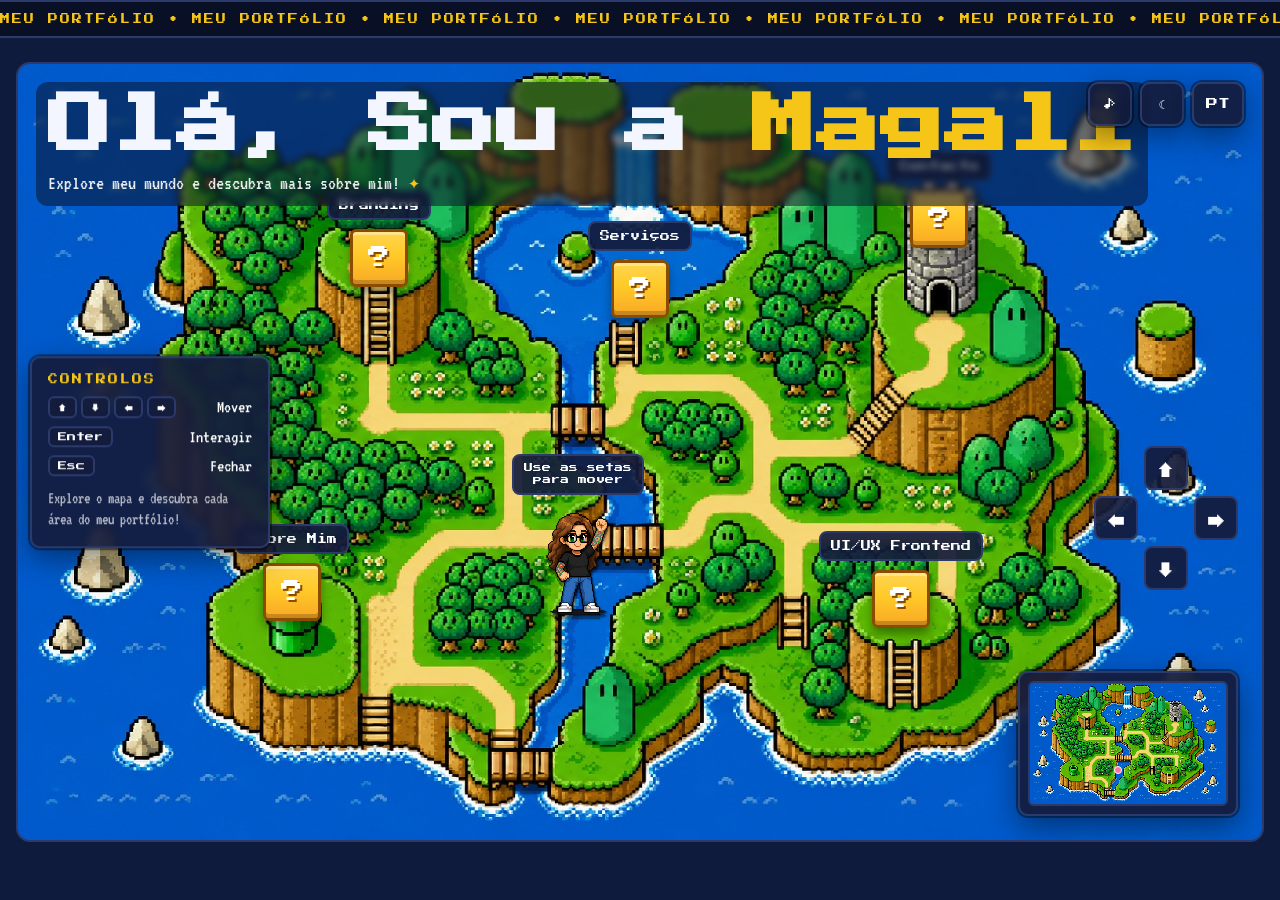
==== index.html @ 457bd168 "edições aula dia 21/07" ====
<!doctype html>
<html lang="pt">

<head>
    <meta charset="utf-8">
    <meta name="viewport" content="width=device-width, initial-scale=1">
    <title>Magali Barradas — Portfólio Criativo</title>
    <link rel="preconnect" href="https://fonts.googleapis.com">
    <link rel="preconnect" href="https://fonts.gstatic.com" crossorigin>
    <link href="https://fonts.googleapis.com/css2?family=Press+Start+2P&family=VT323&display=swap" rel="stylesheet">
    <link rel="stylesheet" href="./css/style.css">
    <link rel="stylesheet" href="https://cdnjs.cloudflare.com/ajax/libs/font-awesome/6.7.2/css/all.min.css">
    <meta name="theme-color" content="#0e1a2b">
</head>

<body>

    <div id="aboutContent" hidden>
        <div class="about-card">
            <div class="about-header">
                <h2>Magali Barradas</h2>
                <p class="job">Designer Gráfico • Branding • UI/UX • Frontend</p>
                <p class="desc">
                    Transformo ideias em experiências visuais memoráveis,
                    criando marcas e interfaces modernas com foco na experiência do utilizador.
                </p>
            </div>

            <div class="about-columns">
                <div class="about-box">
                    <h3>⭐ Skills</h3>
                    <ul>
                        <li>🎨 Branding</li>
                        <li>💻 UI/UX Design</li>
                        <li>⚡ HTML &amp; CSS</li>
                        <li>🟨 JavaScript</li>
                        <li>🎯 Figma</li>
                        <li>🖌 Illustrator</li>
                    </ul>
                </div>

                <div class="about-box">
                    <h3>📍 Contacto</h3>
                    <p>✉ magalicsbarradas@gmail.com</p>
                    <p>📍 Porto • Portugal</p>

                    <a class="panel cv" href="./download/CV MAGALI BARRADAS DESIGN FRONTEND.pdf" download>
                        ⬇ DOWNLOAD CV
                    </a>
                </div>
            </div>

            <div class="socials">
                <a class="panel" href="https://www.behance.net/magalibarradas1" target="_blank"><i
                        class="fa-brands fa-behance"></i></a>
                <a class="panel" href="https://www.instagram.com/rotulocriativo" target="_blank"><i
                        class="fa-brands fa-instagram"></i></a>
                <a class="panel" href="https://www.linkedin.com/in/magalibarradas/" target="_blank"><i
                        class="fa-brands fa-linkedin-in"></i></a>
                <a class="panel" href="https://github.com/MagaliBarradas" target="_blank"><i
                        class="fa-brands fa-github"></i></a>
            </div>

            <p class="about-quote">
                "Cada projeto é uma nova fase. O objetivo é sempre criar uma experiência memorável."
            </p>
        </div>
    </div>

    <div class="marquee">
        <div class="marquee-track" id="marquee"></div>
    </div>

    <main class="stage">
        <div class="map" id="map">

            <header class="greeting">
                <h1>Olá, Sou a <span class="accent">Magali</span></h1>
                <p>Explore meu mundo e descubra mais sobre mim! <span class="accent">✦</span></p>
            </header>

            <div class="top-buttons">
                <button class="panel btn-icon">♪</button>
                <button class="panel btn-icon" id="themeBtn">☾</button>
                <button class="panel btn-icon">PT</button>
            </div>

            <aside class="panel controls">
                <div class="label">CONTROLOS</div>

                <div class="row">
                    <div class="keys">
                        <span class="key">🡅</span>
                        <span class="key">🡇</span>
                        <span class="key">🡄</span>
                        <span class="key">🡆</span>
                    </div>
                    <span>Mover</span>
                </div>

                <div class="row">
                    <div class="keys"><span class="key">Enter</span></div>
                    <span>Interagir</span>
                </div>

                <div class="row">
                    <div class="keys"><span class="key">Esc</span></div>
                    <span>Fechar</span>
                </div>

                <p class="hint">Explore o mapa e descubra cada área do meu portfólio!</p>
            </aside>

            <button class="coin" data-id="sobre" style="left:22%;top:68%">
                <span class="bubble">Sobre Mim</span>
            </button>

            <button class="coin" data-id="ux" style="left:71%;top:69%">
                <span class="bubble">UI/UX Frontend</span>
            </button>

            <button class="coin" data-id="branding" style="left:29%;top:25%">
                <span class="bubble">Branding</span>
            </button>

            <button class="coin" data-id="contacto" style="left:74%;top:20%">
                <span class="bubble">Contacto</span>
            </button>

            <button class="coin coin-services" data-id="servicos" style="left:50%;top:29%">
                <span class="bubble">Serviços</span>
            </button>

            <div class="character" id="char" style="left:45%;top:72%">
                <div class="bubble hint-bubble" id="hintBubble"> Use as setas<br>para mover
                </div>
                <div class="sprite"></div>
            </div>

            <div class="panel minimap">
                <div class="mini-inner">
                    <div class="mini-dot" id="miniDot"></div>
                </div>
            </div>

            <div class="dpad">
                <button data-dir="up">🡅</button>
                <button data-dir="left">🡄</button>
                <button data-dir="right">🡆</button>
                <button data-dir="down">🡇</button>
            </div>

        </div>
    </main>

    <div class="modal" id="modal" hidden>
        <div class="panel modal-card">
            <div class="modal-head">
                <h2 id="modalTitle"></h2>
                <button id="modalClose">ESC ✕</button>
            </div>
            <div id="modalBody"></div>
        </div>
    </div>

    <script src="./Javascript/script.js" defer></script>
    <script src="./Javascript/orientation.js" defer></script>

</body>

</html>
---- css/style.css ----
:root {
    --bg: #0f1b3d;
    --panel: rgba(20, 28, 60, .92);
    --border: #2b3a6b;
    --text: #f4f6ff;
    --accent: #f5c518;
    --pink: #ff6ea6;
}

body.dark-mode {
    --bg: #060b16;
    --panel: rgba(7, 12, 28, .94);
    --border: #425fb4;
    --text: #fff;
    --accent: #ffd84f;
    --pink: #ff79b0;
}

* {
    box-sizing: border-box;
    margin: 0;
    padding: 0;
}

html,
body {
    overflow-x: hidden;
    background: var(--bg);
    color: var(--text);
    font-family: "VT323", monospace;
    font-size: 18px;
    image-rendering: pixelated;
}

h1,
h2,
h3,
.label,
.key,
.btn-icon,
.coin .bubble,
.hint-bubble,
.dpad button,
.cv,
.modal-head button,
.socials a {
    font-family: "Press Start 2P", monospace;
}

.accent {
    color: var(--accent);
}

/* Elementos partilhados */
.panel {
    border: 2px solid var(--border);
    border-radius: 10px;
    background: var(--panel);
    box-shadow: 0 0 0 2px rgba(0, 0, 0, .4), 0 10px 30px rgba(0, 0, 0, .45);
    backdrop-filter: blur(4px);
}

.marquee {
    overflow: hidden;
    padding: 8px 0;
    border-top: 2px solid var(--border);
    border-bottom: 2px solid var(--border);
    background: rgba(0, 0, 0, .4);
}

.marquee-track {
    display: inline-block;
    color: var(--accent);
    font-family: "Press Start 2P", monospace;
    font-size: 10px;
    letter-spacing: .2em;
    white-space: nowrap;
    animation: marquee 40s linear infinite;
}

@keyframes marquee {
    to { transform: translateX(-50%); }
}

/* Mapa */
.stage {
    max-width: 1600px;
    margin: 24px auto;
    padding: 0 16px;
}

.map {
    position: relative;
    width: 100%;
    overflow: hidden;
    aspect-ratio: 16 / 10;
    border: 2px solid var(--border);
    border-radius: 14px;
    background: #1a3a1a url("../imagens/mapa1.jpg") center / cover no-repeat;
    touch-action: none;
}

.greeting {
    position: absolute;
    top: 18px;
    left: 18px;
    z-index: 5;
    padding: 12px;
    border-radius: 12px;
    background: rgba(12, 20, 45, .55);
    backdrop-filter: blur(3px);
}

.greeting p {
    margin-top: 12px;
    color: rgba(255, 255, 255, .9);
    font-size: 20px;
}

.top-buttons {
    position: absolute;
    top: 18px;
    right: 18px;
    z-index: 6;
    display: flex;
    gap: 8px;
}

.btn-icon {
    min-width: 44px;
    height: 44px;
    padding: 0 12px;
    border: 2px solid var(--border);
    border-radius: 10px;
    background: var(--panel);
    color: #fff;
    font-size: 12px;
    cursor: pointer;
}

.btn-icon:hover {
    color: var(--accent);
}

/* Painel de controlos */
.controls {
    position: absolute;
    top: 50%;
    left: 12px;
    z-index: 5;
    display: block;
    width: 240px;
    padding: 16px;
    transform: translateY(-50%);
}

.controls .label {
    margin-bottom: 12px;
    color: var(--accent);
    font-size: 10px;
    letter-spacing: .2em;
}

.controls .row {
    display: flex;
    align-items: center;
    gap: 8px;
    margin-bottom: 8px;
}

.controls .row > span:last-child {
    margin-left: auto;
    color: #fff;
}

.keys {
    display: flex;
    gap: 4px;
}

.key {
    min-width: 24px;
    padding: 4px 8px;
    border: 2px solid var(--border);
    border-radius: 6px;
    background: var(--panel);
    color: #fff;
    font-size: 9px;
    text-align: center;
}

.hint {
    margin-top: 12px;
    color: rgba(255, 255, 255, .7);
    font-size: 16px;
    line-height: 1.3;
}

/* Botões do mapa */
.coin {
    position: absolute;
    width: 58px;
    height: 58px;
    border: 3px solid #8a4d00;
    border-radius: 6px;
    background: linear-gradient(to bottom, #ffd54f 0%, #ffca28 45%, #f9a825 100%);
    box-shadow: inset 0 3px 0 rgba(255, 255, 255, .35),
                inset 0 -4px 0 rgba(0, 0, 0, .2),
                0 6px 10px rgba(0, 0, 0, .35);
    cursor: pointer;
    transform: translate(-50%, -50%);
    animation: float-box 1.5s ease-in-out infinite;
}

.coin::before {
    content: "?";
    position: absolute;
    inset: 0;
    display: flex;
    align-items: center;
    justify-content: center;
    color: #fff;
    font-family: "Press Start 2P", monospace;
    font-size: 22px;
    text-shadow: 2px 2px 0 #8a4d00;
}

.coin .bubble {
    position: absolute;
    bottom: calc(100% + 12px);
    left: 50%;
    z-index: 10;
    padding: 8px 10px;
    border: 2px solid var(--border);
    border-radius: 8px;
    background: var(--panel);
    color: #fff;
    font-size: 10px;
    white-space: nowrap;
    transform: translateX(-50%);
}

@keyframes float-box {
    0%, 100% { transform: translate(-50%, -50%); }
    50% { transform: translate(-50%, -56%); }
}

/* Personagem */
.character {
    position: absolute;
    z-index: 4;
    user-select: none;
    transform: translate(-50%, -100%);
    transition: left .2s ease, top .2s ease;
    touch-action: none;
    -webkit-user-select: none;
}

.sprite {
    width: 120px;
    height: 120px;
    background: url("../imagens/personagem.png") center / contain no-repeat;
    filter: drop-shadow(0 4px 0 rgba(0, 0, 0, .4));
    animation: bob 1.2s ease-in-out infinite;
}

.hint-bubble {
    position: absolute;
    bottom: calc(100% + 8px);
    left: 50%;
    padding: 6px 10px;
    border: 2px solid var(--border);
    border-radius: 8px;
    background: var(--panel);
    color: #fff;
    font-size: 9px;
    line-height: 1.4;
    text-align: center;
    white-space: nowrap;
    transform: translateX(-50%);
}

@keyframes bob {
    0%, 100% { transform: translateY(0); }
    50% { transform: translateY(-4px); }
}

/* Minimapa */
.minimap {
    position: absolute;
    right: 24px;
    bottom: 24px;
    z-index: 5;
    padding: 8px;
}

.mini-inner {
    position: relative;
    width: 200px;
    overflow: hidden;
    aspect-ratio: 16 / 10;
    border: 2px solid var(--border);
    border-radius: 6px;
    background: url("../imagens/mapa1.jpg") center / cover;
}

.mini-dot {
    position: absolute;
    width: 8px;
    height: 8px;
    border: 1px solid #fff;
    border-radius: 50%;
    background: var(--pink);
    transform: translate(-50%, -50%);
}

/* Controlos direcionais */
.dpad {
    position: absolute;
    right: 24px;
    bottom: 250px;
    z-index: 5;
    display: grid;
    grid-template: repeat(3, 44px) / repeat(3, 44px);
    gap: 6px;
}

.dpad button {
    display: flex;
    align-items: center;
    justify-content: center;
    width: 44px;
    height: 44px;
    padding: 0;
    border: 2px solid var(--border);
    border-radius: 8px;
    background: var(--panel);
    color: #fff;
    font-size: 18px;
    line-height: 1;
    cursor: pointer;
}

.dpad button:hover { color: var(--accent); }
.dpad button:active { transform: scale(.95); }
.dpad button[data-dir="up"] { grid-area: 1 / 2; }
.dpad button[data-dir="left"] { grid-area: 2 / 1; }
.dpad button[data-dir="right"] { grid-area: 2 / 3; }
.dpad button[data-dir="down"] { grid-area: 3 / 2; }

/* Modal */
.modal {
    position: fixed;
    inset: 0;
    z-index: 50;
    display: grid;
    place-items: center;
    padding: 16px;
    background: rgba(0, 0, 0, .7);
}

.modal[hidden] {
    display: none;
}

.modal-card {
    width: min(900px, 90vw);
    max-height: 90vh;
    padding: 24px;
    overflow-y: auto;
}

.modal-head {
    display: flex;
    align-items: center;
    justify-content: space-between;
    margin-bottom: 16px;
}

.modal-head h2 {
    color: var(--accent);
    font-size: 14px;
}

.modal-head button {
    border: 0;
    background: none;
    color: rgba(255, 255, 255, .7);
    font-size: 11px;
    cursor: pointer;
}

.modal-head button:hover {
    color: #fff;
}

/* Conteúdo Sobre Mim */
.about-card {
    display: flex;
    flex-direction: column;
    gap: 22px;
}

.about-header {
    text-align: center;
}

.about-header h2 {
    margin-bottom: 20px;
    font-size: 54px;
    line-height: .9;
}

.job {
    margin-bottom: 18px;
    color: var(--accent);
    font-size: 18px;
    letter-spacing: 1px;
}

.desc {
    max-width: 560px;
    margin: 0 auto;
    color: rgba(255, 255, 255, .9);
    font-size: 24px;
    line-height: 1.7;
}

.about-columns {
    display: flex;
    justify-content: center;
    gap: 30px;
    margin: 23px auto;
}

.about-box {
    min-height: 320px;
    padding: 22px;
}

.about-box h3 {
    margin-bottom: 20px;
    color: var(--accent);
}

.about-box ul {
    list-style: none;
}

.about-box li,
.about-box p {
    margin-bottom: 14px;
    font-size: 22px;
}

.cv {
    display: inline-block;
    margin-top: 16px;
    padding: 10px 16px;
    border: 2px solid var(--border);
    border-radius: 10px;
    background: var(--panel);
    color: var(--accent);
    font-size: 10px;
    text-align: center;
    text-decoration: none;
}

.cv:hover { color: #fff; }

.socials {
    display: flex;
    justify-content: center;
    gap: 14px;
    margin: 12px 0;
}

.socials a {
    display: flex;
    align-items: center;
    justify-content: center;
    width: 52px;
    height: 52px;
    color: var(--text);
    font-size: 20px;
    text-decoration: none;
    transition: transform .2s ease;
}

.socials a:hover { transform: translateY(-3px); }

.about-quote {
    max-width: 500px;
    margin: 10px auto 0;
    text-align: center;
}

/* Tablet */
@media (max-width: 1024px) {
    .map { aspect-ratio: 4 / 3; }
    .greeting h1 { font-size: 20px; }
    .greeting p { font-size: 16px; }
    .controls { width: 200px; padding: 12px; }
    .mini-inner { width: 160px; }
}

/* Telemóvel */
@media (max-width: 768px) {
    .map {
        aspect-ratio: 3 / 4;
        border-radius: 8px;
        /* Preserva a proporção da imagem; não estica o mapa. */
        background-position: center;
        background-size: cover;
    }

    .greeting {
        top: 10px;
        right: 150px;
        left: 10px;
    }

    .greeting h1 { font-size: 16px; line-height: 1.3; }
    .greeting p { font-size: 14px; }

    .top-buttons { top: 10px; right: 10px; gap: 6px; }
    .btn-icon { min-width: 40px; height: 40px; padding: 0 8px; font-size: 10px; }

    .minimap { display: none; }

    .controls {
        top: auto;
        bottom: 12px;
        left: 12px;
        z-index: 30;
        display: block;
        width: min(190px, calc(100% - 180px));
        padding: 10px;
        transform: none;
    }

    .controls .label {
        margin-bottom: 8px;
        font-size: 8px;
    }

    .controls .row {
        gap: 5px;
        margin-bottom: 5px;
        font-size: 14px;
    }

    .controls .keys {
        gap: 2px;
    }

    .controls .key {
        min-width: 21px;
        padding: 3px 5px;
        font-size: 7px;
    }

    .controls .hint {
        margin-top: 7px;
        font-size: 12px;
    }

    .dpad {
        position: fixed;
        right: 12px;
        bottom: 12px;
        z-index: 40;
        display: grid;
    }

    .coin {
        width: clamp(34px, 7vw, 44px);
        height: auto;
        aspect-ratio: 1;
        border-width: clamp(2px, .45vw, 3px);
    }

    .coin::before {
        font-size: clamp(14px, 2.8vw, 18px);
    }

    .coin .bubble {
        bottom: calc(100% + clamp(7px, 1.5vw, 10px));
        padding: clamp(4px, .8vw, 6px) clamp(6px, 1.2vw, 8px);
        font-size: clamp(7px, 1.35vw, 9px);
    }

    /* Posições próprias para o enquadramento vertical do telemóvel. */
    .coin[data-id="branding"] {
        top: 28% !important;
        left: 27% !important;
    }

    .coin[data-id="contacto"] {
        top: 28% !important;
        left: 73% !important;
    }

    .coin[data-id="sobre"] {
        top: 68% !important;
        left: 27% !important;
    }

    .coin[data-id="ux"] {
        top: 68% !important;
        left: 73% !important;
    }

    .coin[data-id="servicos"] {
        top: 47% !important;
        left: 50% !important;
    }
    .sprite { width: 72px; height: 72px; }

    .modal-card { width: 94vw; padding: 18px; }
    .about-header h2 { font-size: 28px; line-height: 1.2; }
    .desc { font-size: 20px; }
    .about-columns { flex-direction: column; margin: 12px auto; }
    .about-box { min-height: 0; }
}

@media (max-width: 380px) {
    .greeting h1 { font-size: 14px; }
    .sprite { width: 60px; height: 60px; }

    .controls {
        width: 150px;
    }

    .controls .hint {
        display: none;
    }
}

@media (max-height: 500px) and (orientation: landscape) {
    .map { aspect-ratio: 16 / 9; }

    .controls {
        top: 50%;
        bottom: auto;
        transform: translateY(-50%);
    }
}

/* RESPONSIVO */


/* Reset básico */
*,
*::before,
*::after {
  box-sizing: border-box;
}

html {
  font-size: 100%;
  scroll-behavior: smooth;
}

body {
  margin: 0;
  min-height: 100vh;
  overflow-x: hidden;
  font-family: Arial, sans-serif;
  line-height: 1.5;
}

/* Imagens, vídeos e elementos incorporados */
img,
picture,
video,
canvas,
svg,
iframe {
  display: block;
  max-width: 100%;
  height: auto;
}

/* Container central responsivo */
.container {
  width: min(100% - 2rem, 1200px);
  margin-inline: auto;
}

/* Textos que se adaptam ao tamanho da tela */
h1 {
  font-size: clamp(2rem, 5vw, 4rem);
}

h2 {
  font-size: clamp(1.5rem, 4vw, 2.5rem);
}

p {
  font-size: clamp(1rem, 2vw, 1.125rem);
}

/* Layout flexível */
.flex {
  display: flex;
  flex-wrap: wrap;
  gap: 1rem;
}

.flex > * {
  flex: 1 1 280px;
}

/* Grade responsiva automática */
.grid {
  display: grid;
  grid-template-columns: repeat(auto-fit, minmax(min(280px, 100%), 1fr));
  gap: 1.5rem;
}

/* Formulários */
input,
select,
textarea,
button {
  max-width: 100%;
  font: inherit;
}

input,
select,
textarea {
  width: 100%;
}

/* Tabelas largas */
.table-responsive {
  width: 100%;
  overflow-x: auto;
}

/* Menu */
nav ul {
  display: flex;
  flex-wrap: wrap;
  gap: 1rem;
  margin: 0;
  padding: 0;
  list-style: none;
}

/* Celulares */
@media (max-width: 768px) {
  .container {
    width: min(100% - 1.25rem, 1200px);
  }

  nav ul {
    flex-direction: column;
  }

  .hide-mobile {
    display: none !important;
  }
}

/* Deve permanecer no fim: evita que o bloco responsivo genérico altere a Home. */
body {
  font-family: "VT323", monospace;
  line-height: normal;
}

h1,
h2,
h3,
.label,
.key,
.btn-icon,
.coin .bubble,
.hint-bubble,
.dpad button,
.cv,
.modal-head button,
.socials a {
  font-family: "Press Start 2P", monospace;
}

@media (max-width: 768px) {
  .stage {
    width: 100%;
    margin: 14px auto 24px;
    padding: 0 10px;
  }

  .greeting h1 { font-size: 16px; }
  .greeting p { font-size: 14px; }

  .dpad {
    position: absolute;
    right: 12px;
    bottom: 12px;
    z-index: 30;
    grid-template: repeat(3, 38px) / repeat(3, 38px);
    gap: 4px;
  }

  .dpad button {
    width: 38px;
    height: 38px;
    font-size: 15px;
  }

  .controls { max-width: calc(100% - 150px); }
}

@media (max-width: 380px) {
  .greeting h1 { font-size: 14px; }
  .controls { width: 160px; }
}
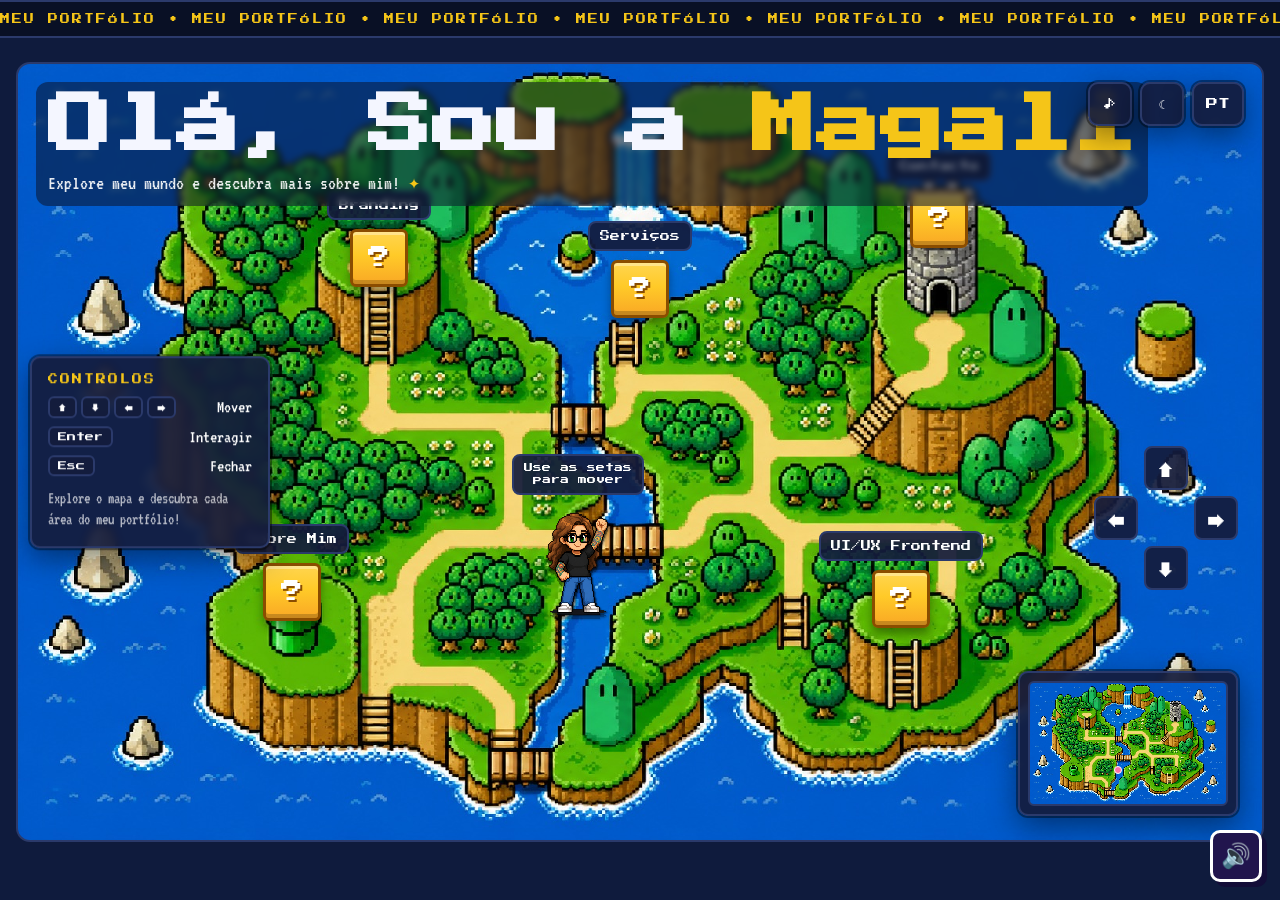
==== commit 2f9c8858: "removi arquivos inutilizados. 24/07" ====
--- a/index.html
+++ b/index.html
@@ -151,6 +151,24 @@
             </div>
 
         </div>
+
+        <div class="mobile-gamepad" aria-label="Comando de jogo para telemóvel">
+            <span class="gamepad-brand">MAGALI PLAY</span>
+            <div class="gamepad-dpad" aria-label="Mover personagem">
+                <button class="gamepad-up" data-dir="up" type="button" aria-label="Mover para cima">▲</button>
+                <button class="gamepad-left" data-dir="left" type="button" aria-label="Mover para a esquerda">◀</button>
+                <span class="gamepad-center-dot" aria-hidden="true"></span>
+                <button class="gamepad-right" data-dir="right" type="button" aria-label="Mover para a direita">▶</button>
+                <button class="gamepad-down" data-dir="down" type="button" aria-label="Mover para baixo">▼</button>
+            </div>
+            <div class="gamepad-middle" aria-hidden="true"><span>SELECT</span><span>START</span></div>
+            <div class="gamepad-actions">
+                <button class="gamepad-x" data-action="interact" type="button" aria-label="Interagir">X</button>
+                <button class="gamepad-y" data-action="interact" type="button" aria-label="Interagir">Y</button>
+                <button class="gamepad-a" data-action="interact" type="button" aria-label="Interagir">A</button>
+                <button class="gamepad-b" data-action="interact" type="button" aria-label="Interagir">B</button>
+            </div>
+        </div>
     </main>
 
     <div class="modal" id="modal" hidden>
@@ -164,7 +182,7 @@
     </div>
 
     <script src="./Javascript/script.js" defer></script>
-    <script src="./Javascript/orientation.js" defer></script>
+    <script src="./Javascript/background-music.js" defer></script>
 
 </body>
 
--- a/css/style.css
+++ b/css/style.css
@@ -818,3 +818,275 @@
   .greeting h1 { font-size: 14px; }
   .controls { width: 160px; }
 }
+
+/* Comando retro da Home: aparece apenas no telemóvel. */
+.mobile-gamepad {
+  display: none;
+}
+
+@media (max-width: 768px) {
+  .controls,
+  .dpad {
+    display: none !important;
+  }
+
+  .map {
+    touch-action: manipulation;
+  }
+
+  .mobile-gamepad {
+    position: relative;
+    display: grid;
+    grid-template-columns: 1fr .65fr 1fr;
+    align-items: center;
+    width: min(88vw, 390px);
+    height: 176px;
+    margin: 22px auto 32px;
+    padding: 35px 25px 20px;
+    background: linear-gradient(150deg, #f4f4f4 0%, #c9c9cd 65%, #ababaf 100%);
+    border: 4px solid #68686d;
+    border-radius: 45% 45% 38% 38% / 35% 35% 52% 52%;
+    box-shadow: inset 0 4px 0 #fff, inset 0 -6px 0 #8b8b90, 0 8px 0 #070d24, 0 14px 24px rgba(0, 0, 0, .45);
+    z-index: 40;
+    user-select: none;
+    -webkit-user-select: none;
+    touch-action: none;
+    -webkit-tap-highlight-color: transparent;
+  }
+
+  .gamepad-brand {
+    position: absolute;
+    top: 16px;
+    left: 50%;
+    transform: translateX(-50%);
+    color: #55555d;
+    font-family: "Press Start 2P", monospace;
+    font-size: 8px;
+    white-space: nowrap;
+    text-shadow: 1px 1px 0 #fff;
+  }
+
+  .gamepad-dpad {
+    position: relative;
+    width: 104px;
+    height: 104px;
+  }
+
+  .gamepad-dpad button,
+  .gamepad-center-dot {
+    position: absolute;
+    width: 36px;
+    height: 36px;
+    margin: 0;
+    padding: 0;
+    border: 0;
+    border-radius: 4px;
+    background: #292a2e;
+    color: #0b0b0c;
+    font-size: 11px;
+    line-height: 36px;
+    box-shadow: inset 2px 2px 0 #55565b, inset -3px -3px 0 #111;
+    touch-action: none;
+  }
+
+  .gamepad-up { top: 0; left: 34px; }
+  .gamepad-left { top: 34px; left: 0; }
+  .gamepad-center-dot { top: 34px; left: 34px; }
+  .gamepad-right { top: 34px; left: 68px; }
+  .gamepad-down { top: 68px; left: 34px; }
+
+  .gamepad-dpad button:active,
+  .gamepad-actions button:active {
+    transform: translateY(2px);
+    filter: brightness(.8);
+  }
+
+  .gamepad-middle {
+    display: flex;
+    justify-content: center;
+    gap: 8px;
+    padding-top: 45px;
+    color: #66666d;
+    font-family: "Press Start 2P", monospace;
+    font-size: 5px;
+  }
+
+  .gamepad-middle span::before {
+    content: "";
+    display: block;
+    width: 25px;
+    height: 8px;
+    margin: 0 auto 6px;
+    background: #45464b;
+    border-radius: 8px;
+    transform: rotate(-15deg);
+    box-shadow: inset 0 2px 0 #222;
+  }
+
+  .gamepad-actions {
+    position: relative;
+    width: 112px;
+    height: 92px;
+    border-radius: 50%;
+    background: #b8b8bd;
+    transform: rotate(-25deg);
+    box-shadow: inset 0 3px 0 #8a8a90, 0 2px 0 #fff;
+  }
+
+  .gamepad-actions button {
+    position: absolute;
+    width: 43px;
+    height: 43px;
+    padding: 0;
+    border: 3px solid #8d8d93;
+    border-radius: 50%;
+    background: #7657e8;
+    color: white;
+    font-family: "Press Start 2P", monospace;
+    font-size: 10px;
+    box-shadow: inset 2px 2px 0 #a795ff, 0 3px 0 #4a369b;
+    transform: rotate(25deg);
+    touch-action: none;
+    -webkit-tap-highlight-color: transparent;
+  }
+
+  .gamepad-b { left: 10px; bottom: 12px; }
+  .gamepad-a { right: 10px; top: 10px; }
+}
+
+@media (max-width: 400px) {
+  .mobile-gamepad {
+    transform: scale(.9);
+    transform-origin: top center;
+    margin-bottom: 10px;
+  }
+}
+
+/* Formato inspirado nos comandos clássicos de 16 bits. */
+@media (max-width: 768px) {
+  .mobile-gamepad {
+    grid-template-columns: 118px 1fr 128px;
+    width: min(94vw, 430px);
+    height: 166px;
+    padding: 30px 22px 17px;
+    border-width: 3px;
+    border-radius: 82px 82px 70px 70px / 76px 76px 62px 62px;
+    background: linear-gradient(160deg, #fafafa 0%, #e3e3e3 48%, #b9b9bd 100%);
+    box-shadow: inset 0 5px 0 #fff, inset 0 -6px 0 #909095, 0 6px 0 #56575b, 0 12px 22px rgba(0, 0, 0, .5);
+  }
+
+  .gamepad-brand {
+    top: 13px;
+    font-size: 7px;
+    color: #686970;
+  }
+
+  .gamepad-dpad {
+    width: 108px;
+    height: 108px;
+    border-radius: 50%;
+    background: linear-gradient(145deg, #eeeeef, #c7c7ca);
+    box-shadow: inset 0 3px 5px rgba(0, 0, 0, .22), 0 2px 0 #fff;
+  }
+
+  .gamepad-dpad button,
+  .gamepad-center-dot {
+    width: 38px;
+    height: 38px;
+    line-height: 38px;
+    background: #333438;
+    color: #161719;
+  }
+
+  .gamepad-up { top: 4px; left: 35px; }
+  .gamepad-left { top: 35px; left: 4px; }
+  .gamepad-center-dot { top: 35px; left: 35px; }
+  .gamepad-right { top: 35px; left: 66px; }
+  .gamepad-down { top: 66px; left: 35px; }
+
+  .gamepad-middle {
+    align-self: end;
+    gap: 10px;
+    padding: 0 0 17px;
+    font-size: 4px;
+  }
+
+  .gamepad-middle span::before {
+    width: 28px;
+    height: 9px;
+    margin-bottom: 5px;
+    background: #55575a;
+    transform: rotate(-38deg);
+  }
+
+  .gamepad-actions {
+    width: 126px;
+    height: 116px;
+    border: 2px solid #4f5054;
+    border-radius: 50%;
+    background: #858a8d;
+    transform: none;
+    box-shadow: inset 0 3px 0 #aeb2b4, 0 2px 0 #fff;
+  }
+
+  .gamepad-actions::before,
+  .gamepad-actions::after {
+    content: "";
+    position: absolute;
+    left: 21px;
+    width: 84px;
+    height: 37px;
+    border-radius: 20px;
+    background: #e5e5e6;
+    transform: rotate(-42deg);
+    box-shadow: inset 0 2px 2px rgba(0, 0, 0, .18);
+  }
+
+  .gamepad-actions::before { top: 20px; }
+  .gamepad-actions::after { bottom: 20px; }
+
+  .gamepad-actions button {
+    z-index: 2;
+    width: 35px;
+    height: 35px;
+    border-width: 2px;
+    font-size: 7px;
+    transform: none;
+  }
+
+  .gamepad-x {
+    top: 7px;
+    left: 47px;
+    background: #0878e8 !important;
+    box-shadow: inset 2px 2px 0 #6eb9ff, 0 3px 0 #064b91 !important;
+  }
+
+  .gamepad-y {
+    top: 38px;
+    left: 12px;
+    background: #08d5ae !important;
+    box-shadow: inset 2px 2px 0 #79ffe4, 0 3px 0 #087762 !important;
+  }
+
+  .gamepad-a {
+    top: 38px;
+    right: 12px;
+    background: #fb4356 !important;
+    box-shadow: inset 2px 2px 0 #ff9aa4, 0 3px 0 #9a1d2a !important;
+  }
+
+  .gamepad-b {
+    left: 47px;
+    bottom: 7px;
+    background: #ffb148 !important;
+    box-shadow: inset 2px 2px 0 #ffd69d, 0 3px 0 #a9650b !important;
+  }
+}
+
+@media (max-width: 400px) {
+  .mobile-gamepad {
+    transform: scale(.84);
+    margin-top: 14px;
+    margin-bottom: -4px;
+  }
+}
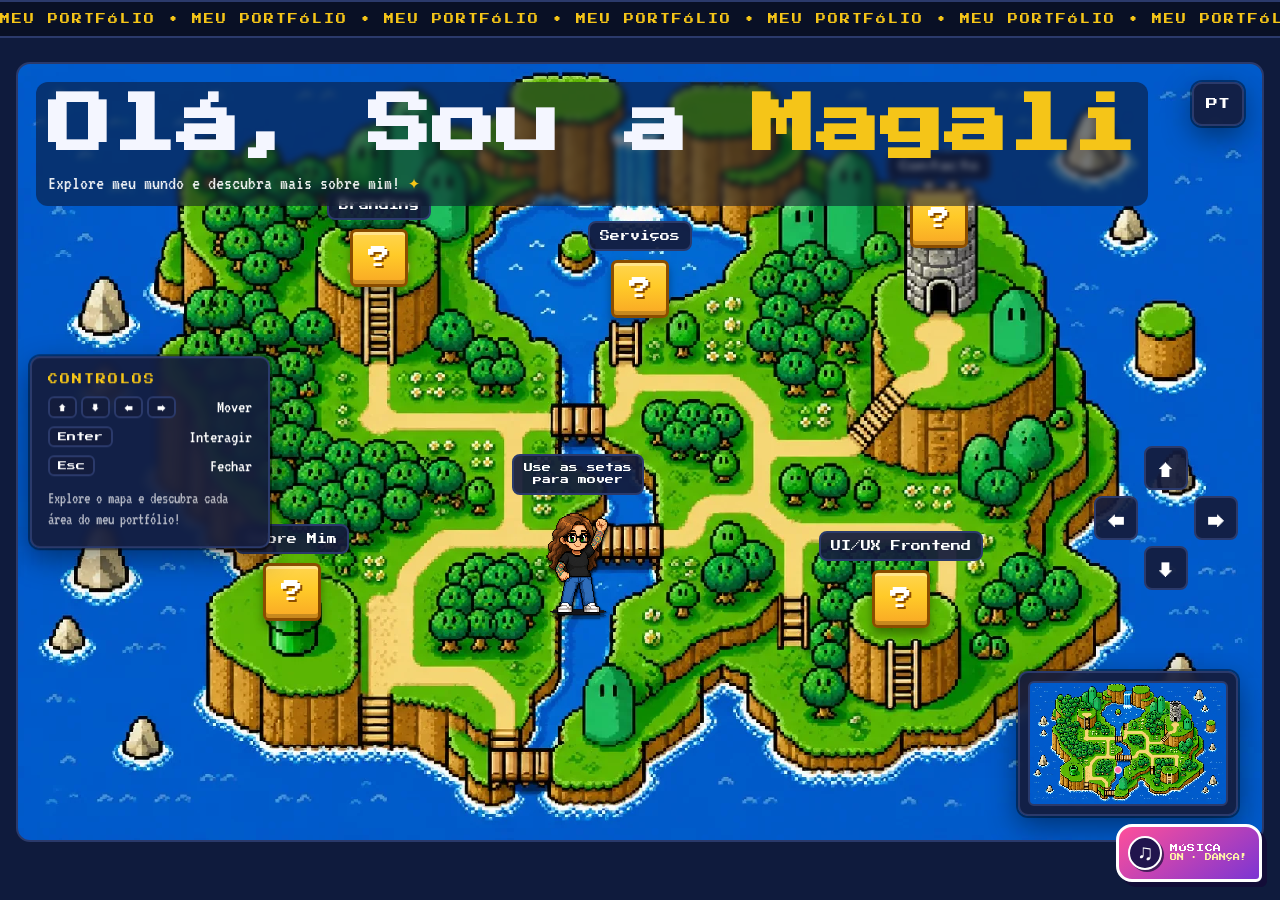
==== commit 311ad2ca: "otimizacao tamanhos da imagens" ====
--- a/index.html
+++ b/index.html
@@ -80,8 +80,6 @@
             </header>
 
             <div class="top-buttons">
-                <button class="panel btn-icon">♪</button>
-                <button class="panel btn-icon" id="themeBtn">☾</button>
                 <button class="panel btn-icon">PT</button>
             </div>
 
--- a/css/style.css
+++ b/css/style.css
@@ -96,7 +96,7 @@
     aspect-ratio: 16 / 10;
     border: 2px solid var(--border);
     border-radius: 14px;
-    background: #1a3a1a url("../imagens/mapa1.jpg") center / cover no-repeat;
+    background: #1a3a1a url("../imagens/mapa1.webp") center / cover no-repeat;
     touch-action: none;
 }
 
@@ -259,7 +259,7 @@
 .sprite {
     width: 120px;
     height: 120px;
-    background: url("../imagens/personagem.png") center / contain no-repeat;
+    background: url("../imagens/personagem.webp") center / contain no-repeat;
     filter: drop-shadow(0 4px 0 rgba(0, 0, 0, .4));
     animation: bob 1.2s ease-in-out infinite;
 }
@@ -301,7 +301,7 @@
     aspect-ratio: 16 / 10;
     border: 2px solid var(--border);
     border-radius: 6px;
-    background: url("../imagens/mapa1.jpg") center / cover;
+    background: url("../imagens/mapa1.webp") center / cover;
 }
 
 .mini-dot {
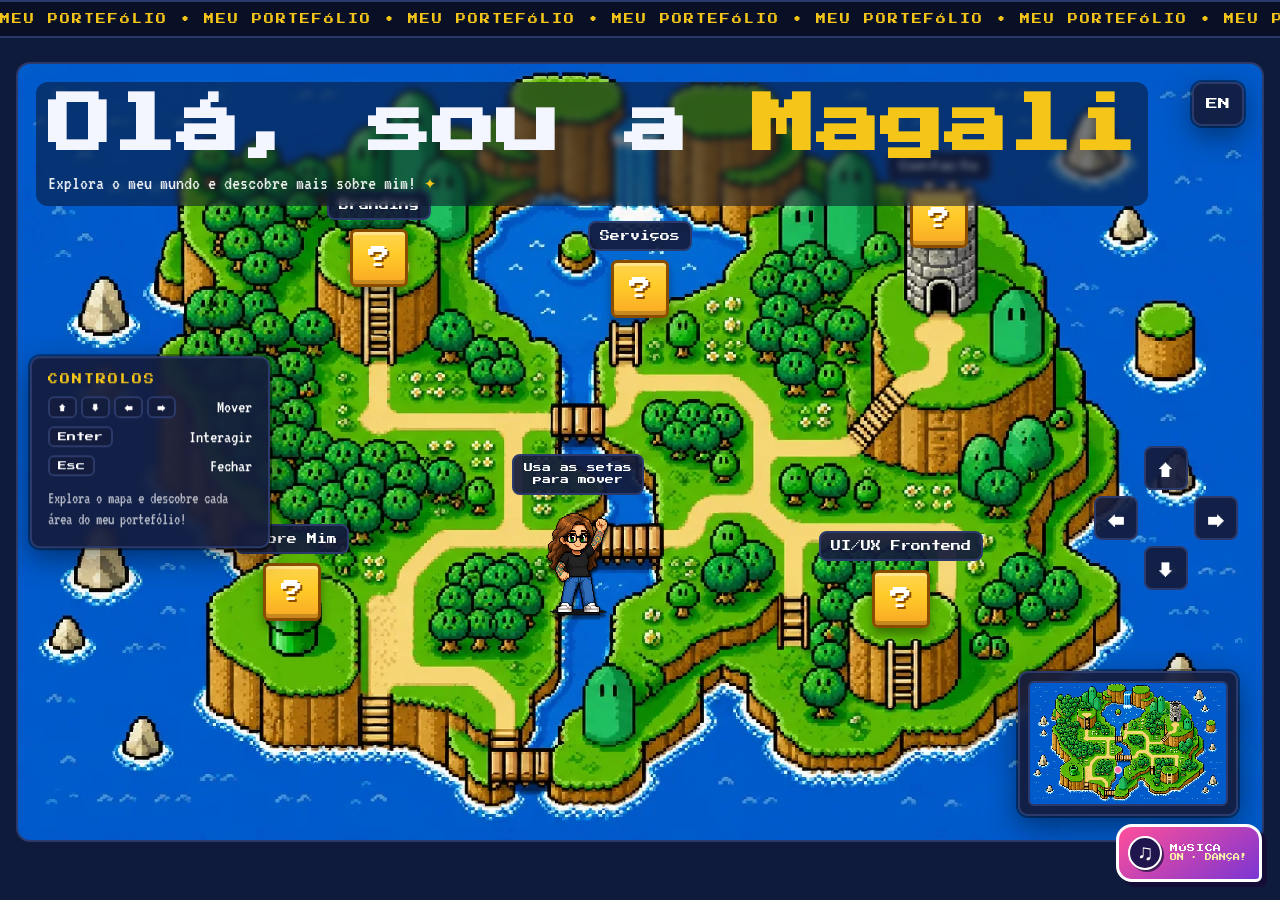
==== commit 8aa09a6e: "grelha do munu serviços em ingles" ====
--- a/index.html
+++ b/index.html
@@ -4,7 +4,7 @@
 <head>
     <meta charset="utf-8">
     <meta name="viewport" content="width=device-width, initial-scale=1">
-    <title>Magali Barradas — Portfólio Criativo</title>
+    <title data-i18n="meta.home">Magali Barradas — Portfólio Criativo</title>
     <link rel="preconnect" href="https://fonts.googleapis.com">
     <link rel="preconnect" href="https://fonts.gstatic.com" crossorigin>
     <link href="https://fonts.googleapis.com/css2?family=Press+Start+2P&family=VT323&display=swap" rel="stylesheet">
@@ -19,8 +19,8 @@
         <div class="about-card">
             <div class="about-header">
                 <h2>Magali Barradas</h2>
-                <p class="job">Designer Gráfico • Branding • UI/UX • Frontend</p>
-                <p class="desc">
+                <p class="job" data-i18n="home.job">Designer Gráfico • Branding • UI/UX • Frontend</p>
+                <p class="desc" data-i18n="home.description">
                     Transformo ideias em experiências visuais memoráveis,
                     criando marcas e interfaces modernas com foco na experiência do utilizador.
                 </p>
@@ -28,7 +28,7 @@
 
             <div class="about-columns">
                 <div class="about-box">
-                    <h3>⭐ Skills</h3>
+                    <h3 data-i18n="home.skills">⭐ Competências</h3>
                     <ul>
                         <li>🎨 Branding</li>
                         <li>💻 UI/UX Design</li>
@@ -40,12 +40,12 @@
                 </div>
 
                 <div class="about-box">
-                    <h3>📍 Contacto</h3>
+                    <h3 data-i18n="home.contact">📍 Contacto</h3>
                     <p>✉ magalicsbarradas@gmail.com</p>
-                    <p>📍 Porto • Portugal</p>
+                    <p data-i18n="home.location">📍 Porto • Portugal</p>
 
                     <a class="panel cv" href="./download/CV MAGALI BARRADAS DESIGN FRONTEND.pdf" download>
-                        ⬇ DOWNLOAD CV
+                        <span data-i18n="home.download">⬇ DESCARREGAR CV</span>
                     </a>
                 </div>
             </div>
@@ -61,7 +61,7 @@
                         class="fa-brands fa-github"></i></a>
             </div>
 
-            <p class="about-quote">
+            <p class="about-quote" data-i18n="home.quote">
                 "Cada projeto é uma nova fase. O objetivo é sempre criar uma experiência memorável."
             </p>
         </div>
@@ -75,16 +75,16 @@
         <div class="map" id="map">
 
             <header class="greeting">
-                <h1>Olá, Sou a <span class="accent">Magali</span></h1>
-                <p>Explore meu mundo e descubra mais sobre mim! <span class="accent">✦</span></p>
+                <h1><span data-i18n="home.greeting">Olá, sou a</span> <span class="accent">Magali</span></h1>
+                <p><span data-i18n="home.intro">Explora o meu mundo e descobre mais sobre mim!</span> <span class="accent">✦</span></p>
             </header>
 
             <div class="top-buttons">
-                <button class="panel btn-icon">PT</button>
+                <button class="panel btn-icon language-toggle" type="button" data-language-toggle aria-label="Mudar para inglês">EN</button>
             </div>
 
             <aside class="panel controls">
-                <div class="label">CONTROLOS</div>
+                <div class="label" data-i18n="home.controls">CONTROLOS</div>
 
                 <div class="row">
                     <div class="keys">
@@ -93,24 +93,24 @@
                         <span class="key">🡄</span>
                         <span class="key">🡆</span>
                     </div>
-                    <span>Mover</span>
+                    <span data-i18n="home.move">Mover</span>
                 </div>
 
                 <div class="row">
                     <div class="keys"><span class="key">Enter</span></div>
-                    <span>Interagir</span>
+                    <span data-i18n="home.interact">Interagir</span>
                 </div>
 
                 <div class="row">
                     <div class="keys"><span class="key">Esc</span></div>
-                    <span>Fechar</span>
+                    <span data-i18n="home.close">Fechar</span>
                 </div>
 
-                <p class="hint">Explore o mapa e descubra cada área do meu portfólio!</p>
+                <p class="hint" data-i18n="home.hint">Explora o mapa e descobre cada área do meu portefólio!</p>
             </aside>
 
             <button class="coin" data-id="sobre" style="left:22%;top:68%">
-                <span class="bubble">Sobre Mim</span>
+                <span class="bubble" data-i18n="home.about">Sobre Mim</span>
             </button>
 
             <button class="coin" data-id="ux" style="left:71%;top:69%">
@@ -122,15 +122,15 @@
             </button>
 
             <button class="coin" data-id="contacto" style="left:74%;top:20%">
-                <span class="bubble">Contacto</span>
+                <span class="bubble" data-i18n="home.contactArea">Contacto</span>
             </button>
 
             <button class="coin coin-services" data-id="servicos" style="left:50%;top:29%">
-                <span class="bubble">Serviços</span>
+                <span class="bubble" data-i18n="home.services">Serviços</span>
             </button>
 
             <div class="character" id="char" style="left:45%;top:72%">
-                <div class="bubble hint-bubble" id="hintBubble"> Use as setas<br>para mover
+                <div class="bubble hint-bubble" id="hintBubble" data-i18n-html="home.moveHint">Usa as setas<br>para mover
                 </div>
                 <div class="sprite"></div>
             </div>
@@ -150,21 +150,22 @@
 
         </div>
 
-        <div class="mobile-gamepad" aria-label="Comando de jogo para telemóvel">
+        <div class="mobile-gamepad" aria-label="Comando de jogo para telemóvel" data-i18n-aria-label="home.mobileController">
             <span class="gamepad-brand">MAGALI PLAY</span>
-            <div class="gamepad-dpad" aria-label="Mover personagem">
-                <button class="gamepad-up" data-dir="up" type="button" aria-label="Mover para cima">▲</button>
-                <button class="gamepad-left" data-dir="left" type="button" aria-label="Mover para a esquerda">◀</button>
+            <div class="gamepad-dpad" aria-label="Mover personagem" data-i18n-aria-label="home.moveCharacter">
+                <button class="gamepad-up" data-dir="up" type="button" aria-label="Mover para cima" data-i18n-aria-label="home.moveUp">▲</button>
+                <button class="gamepad-left" data-dir="left" type="button" aria-label="Mover para a esquerda" data-i18n-aria-label="home.moveLeft">◀</button>
                 <span class="gamepad-center-dot" aria-hidden="true"></span>
-                <button class="gamepad-right" data-dir="right" type="button" aria-label="Mover para a direita">▶</button>
-                <button class="gamepad-down" data-dir="down" type="button" aria-label="Mover para baixo">▼</button>
+                <button class="gamepad-right" data-dir="right" type="button"
+                    aria-label="Mover para a direita" data-i18n-aria-label="home.moveRight">▶</button>
+                <button class="gamepad-down" data-dir="down" type="button" aria-label="Mover para baixo" data-i18n-aria-label="home.moveDown">▼</button>
             </div>
             <div class="gamepad-middle" aria-hidden="true"><span>SELECT</span><span>START</span></div>
             <div class="gamepad-actions">
-                <button class="gamepad-x" data-action="interact" type="button" aria-label="Interagir">X</button>
-                <button class="gamepad-y" data-action="interact" type="button" aria-label="Interagir">Y</button>
-                <button class="gamepad-a" data-action="interact" type="button" aria-label="Interagir">A</button>
-                <button class="gamepad-b" data-action="interact" type="button" aria-label="Interagir">B</button>
+                <button class="gamepad-x" data-action="interact" type="button" aria-label="Interagir" data-i18n-aria-label="home.interact">X</button>
+                <button class="gamepad-y" data-action="interact" type="button" aria-label="Interagir" data-i18n-aria-label="home.interact">Y</button>
+                <button class="gamepad-a" data-action="interact" type="button" aria-label="Interagir" data-i18n-aria-label="home.interact">A</button>
+                <button class="gamepad-b" data-action="interact" type="button" aria-label="Interagir" data-i18n-aria-label="home.interact">B</button>
             </div>
         </div>
     </main>
@@ -179,6 +180,7 @@
         </div>
     </div>
 
+    <script src="./Javascript/translations.js" defer></script>
     <script src="./Javascript/script.js" defer></script>
     <script src="./Javascript/background-music.js" defer></script>
 
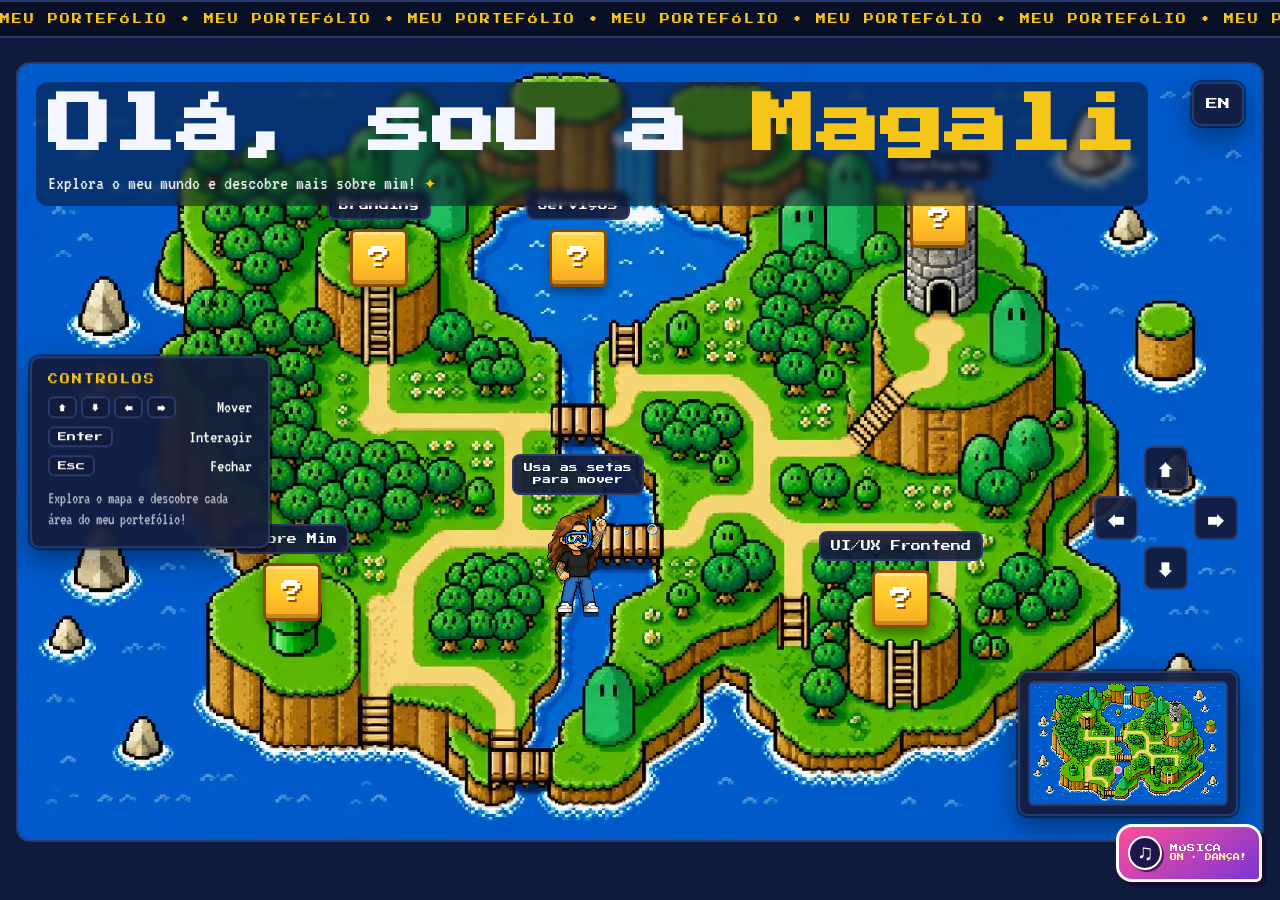
==== commit e2dbe617: "mascara de mergulho e realocacao das caixas" ====
--- a/index.html
+++ b/index.html
@@ -13,7 +13,7 @@
     <meta name="theme-color" content="#0e1a2b">
 </head>
 
-<body>
+<body class="home-page">
 
     <div id="aboutContent" hidden>
         <div class="about-card">
@@ -125,7 +125,7 @@
                 <span class="bubble" data-i18n="home.contactArea">Contacto</span>
             </button>
 
-            <button class="coin coin-services" data-id="servicos" style="left:50%;top:29%">
+            <button class="coin coin-services" data-id="servicos" style="left:45%;top:25%">
                 <span class="bubble" data-i18n="home.services">Serviços</span>
             </button>
 
--- a/css/style.css
+++ b/css/style.css
@@ -257,11 +257,38 @@
 }
 
 .sprite {
-    width: 120px;
-    height: 120px;
-    background: url("../imagens/personagem.webp") center / contain no-repeat;
-    filter: drop-shadow(0 4px 0 rgba(0, 0, 0, .4));
-    animation: bob 1.2s ease-in-out infinite;
+  width: 120px;
+  height: 120px;
+  background: url("../imagens/personagem.webp") center / contain no-repeat;
+  filter: drop-shadow(0 4px 0 rgba(0, 0, 0, .4));
+  animation: bob 1.2s ease-in-out infinite;
+}
+
+.character.is-swimming .sprite {
+    background-image: url("../imagens/personagem-mergulho-v3.png");
+}
+
+.character.is-swimming::after {
+    content: "° ｡ ○";
+    position: absolute;
+    top: 12%;
+    right: -16%;
+    color: rgba(225, 248, 255, .95);
+    font: 16px/1 "Press Start 2P", monospace;
+    text-shadow: 1px 1px 0 #0878c9;
+    pointer-events: none;
+    animation: dive-bubbles 1.2s steps(3, end) infinite;
+}
+
+@keyframes dive-bubbles {
+    from {
+        opacity: .25;
+        transform: translateY(12px) scale(.75);
+    }
+    to {
+        opacity: 1;
+        transform: translateY(-15px) scale(1);
+    }
 }
 
 .hint-bubble {
@@ -592,29 +619,43 @@
 
     /* Posições próprias para o enquadramento vertical do telemóvel. */
     .coin[data-id="branding"] {
-        top: 28% !important;
-        left: 27% !important;
+        top: 29% !important;
+        left: 7% !important;
     }
 
     .coin[data-id="contacto"] {
-        top: 28% !important;
-        left: 73% !important;
+        top: 40% !important;
+        left: 89% !important;
     }
 
     .coin[data-id="sobre"] {
-        top: 68% !important;
-        left: 27% !important;
+        top: 65% !important;
+        left: 7% !important;
     }
 
     .coin[data-id="ux"] {
-        top: 68% !important;
-        left: 73% !important;
+        top: 67% !important;
+        left: 91% !important;
     }
 
     .coin[data-id="servicos"] {
-        top: 47% !important;
-        left: 50% !important;
-    }
+        top: 25% !important;
+        left: 42% !important;
+    }
+
+    .coin[data-id="branding"] .bubble,
+    .coin[data-id="sobre"] .bubble {
+        left: 0;
+        transform: none;
+    }
+
+    .coin[data-id="contacto"] .bubble,
+    .coin[data-id="ux"] .bubble {
+        right: 0;
+        left: auto;
+        transform: none;
+    }
+
     .sprite { width: 72px; height: 72px; }
 
     .modal-card { width: 94vw; padding: 18px; }
